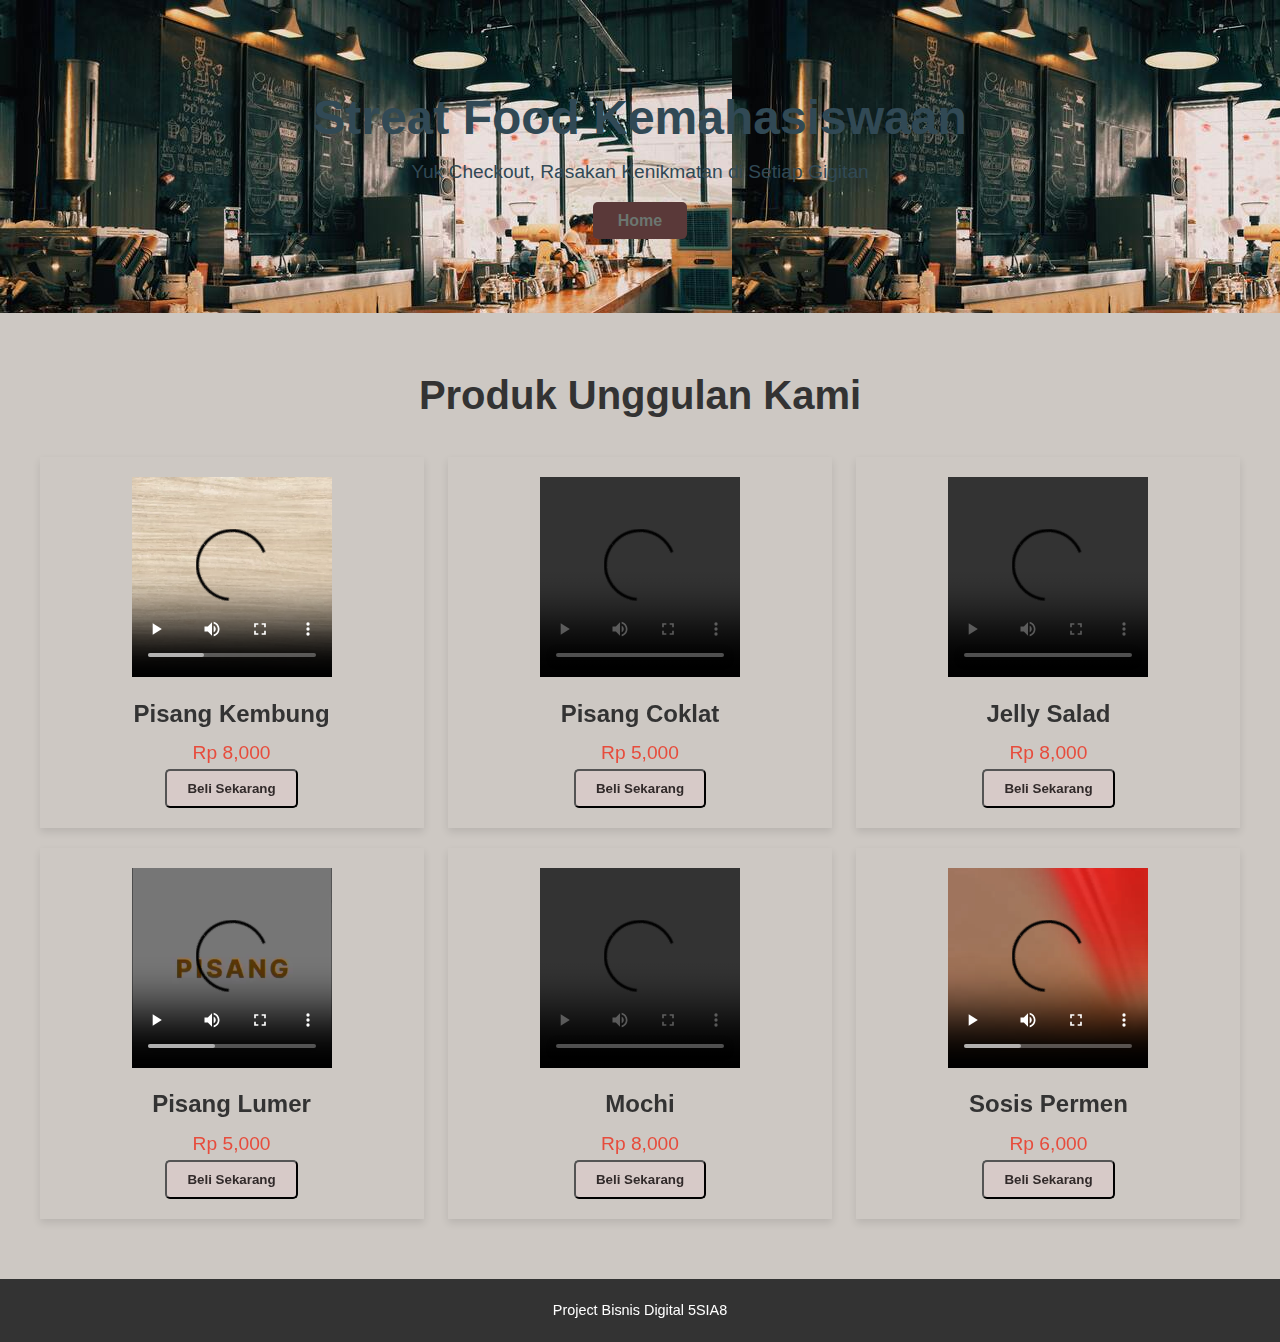
==== halaman2.html @ 46c103ed "Add files via upload" ====
<!DOCTYPE html>
<html lang="en">
  <head>
    <meta charset="UTF-8" />
    <meta name="viewport" content="width=device-width, initial-scale=1.0" />
    <meta http-equiv="X-UA-Compatible" content="IE=edge" />
    <title>Page Jualan</title>
    <link rel="stylesheet" href="styles.css" />
  </head>
  <body>
    <!-- Header Section -->
    <header>
      <div class="container">
        <h1>Streat Food Kemahasiswaan</h1>
        <p>Yuk Checkout, Rasakan Kenikmatan di Setiap Gigitan</p>
        <a href="index.html" class="btn">Home</a>
      </div>
    </header>

    <!-- Products Section -->
    <section id="products">
      <div class="container">
        <h2>Produk Unggulan Kami</h2>
        <div class="product-box">
          <video src="video/pisangkembung.mp4" controls title="Video Product 1"></video>
          <h3>Pisang Kembung</h3>
          <p>Rp 8,000</p>
          <button class="btn buy-btn">
            <a href="https://wa.me/6289521568145" target="_blank" style="text-decoration: none; color: inherit"> Beli Sekarang </a>
          </button>
        </div>

        <div class="product-box">
          <video src="video/pisangcoklat.mp4" controls title="Video Product 2"></video>
          <h3>Pisang Coklat</h3>
          <p>Rp 5,000</p>
          <button class="btn buy-btn">
            <a href="https://wa.me/6283830827321" target="_blank" style="text-decoration: none; color: inherit"> Beli Sekarang </a>
          </button>
        </div>
        <div class="product-box">
          <video src="video/jeli.mp4" controls title="Video Product 3"></video>
          <h3>Jelly Salad</h3>
          <p>Rp 8,000</p>
          <button class="btn buy-btn">
            <a href="https://wa.me/6281263674860" target="_blank" style="text-decoration: none; color: inherit"> Beli Sekarang </a>
          </button>
        </div>
        <div class="product-box">
          <video src="video/pisang.mp4" controls title="Video Product 4"></video>
          <h3>Pisang Lumer</h3>
          <p>Rp 5,000</p>
          <button class="btn buy-btn">
            <a href="https://wa.me/6285929166994" target="_blank" style="text-decoration: none; color: inherit"> Beli Sekarang </a>
          </button>
        </div>
        <div class="product-box">
          <video src="video/moci1.mp4" controls title="Video Product 5"></video>
          <h3>Mochi</h3>
          <p>Rp 8,000</p>
          <button class="btn buy-btn">
            <a href="https://wa.me/6283192109527" target="_blank" style="text-decoration: none; color: inherit"> Beli Sekarang </a>
          </button>
        </div>
        <div class="product-box">
          <video src="video/kelompok6.mp4" controls title="Video Product 6"></video>
          <h3>Sosis Permen</h3>
          <p>Rp 6,000</p>
          <button class="btn buy-btn">
            <a href="https://wa.me/62895611570545" target="_blank" style="text-decoration: none; color: inherit"> Beli Sekarang </a>
          </button>
        </div>
      </div>
    </section>

    <!-- Footer Section -->
    <footer>
      <div class="container">
        <p>Project Bisnis Digital 5SIA8</p>
      </div>
    </footer>

    <script src="script.js"></script>
  </body>
</html>
---- styles.css ----
/* Global styles */
* {
  margin: 0;
  padding: 0;
  box-sizing: border-box;
}

body {
  font-family: Arial, sans-serif;
  line-height: 1.6;
  background-color: #cdc8c3;
  color: #333;
}

/* Header Section */
header {
  background-image: url('gambar/walpaper_web.jpg');
  color: #314955;
  padding: 80px 0;
  text-align: center;
}

header h1 {
  font-size: 3rem;
}

header p {
  font-size: 1.2rem;
  margin-bottom: 20px;
}

header .btn {
  background: #5a3939;
  color: #6c7670;
  padding: 10px 25px;
  text-decoration: none;
  border-radius: 5px;
  font-weight: bold;
}
header .btn:hover {
  color: #ffa500;
  transform: scale(1.05); /* Efek zoom saat hover */
}

/* Products Section */
#products {
  padding: 50px 0;
  text-align: center;
}

#products h2 {
  margin-bottom: 20px;
  font-size: 2.5rem;
}

.product-box {
  display: inline-block;
  width: 30%;
  margin: 10px;
  padding: 20px;
  background-color: #cdc8c3;
  box-shadow: 0 4px 8px rgba(0, 0, 0, 0.1);
  text-align: center;
}

.product-box video {
  width: 200px;
  height: 200px;
  object-fit: cover;
  margin-bottom: 10px;
}

.product-box h3 {
  font-size: 1.5rem;
  margin-bottom: 5px;
}

.product-box p {
  font-size: 1.2rem;
  color: #e74c3c;
}

.product-box .btn {
  background: #d7cac8;
  color: #312a2a;
  padding: 10px 20px;
  text-decoration: none;
  border-radius: 5px;
  font-weight: bold;
  cursor: pointer;
}
.product-box .btn:hover {
  color: #ffa500;
  transform: scale(1.05); /* Efek zoom saat hover */
}

/* Testimonials Section */
#testimonials {
  background: #f1f1f1;
  padding: 50px 0;
  text-align: center;
}

#testimonials h2 {
  margin-bottom: 20px;
  font-size: 2.5rem;
}

.testimonial-box {
  display: inline-block;
  width: 40%;
  margin: 10px;
  padding: 20px;
  background: #5b5353;
  box-shadow: 0 4px 8px rgba(0, 0, 0, 0.1);
}

.testimonial-box p {
  font-size: 1.1rem;
  margin-bottom: 10px;
  font-style: italic;
}

.testimonial-box h4 {
  font-size: 1.2rem;
  font-weight: bold;
}

/* Footer Section */
footer {
  background: #333;
  color: #fff;
  text-align: center;
  padding: 20px 0;
}

footer p {
  font-size: 0.9rem;
}

/* Responsiveness */

/* Untuk perangkat dengan layar kurang dari 1024px (tablet) */
@media (max-width: 1024px) {
  header h1 {
    font-size: 2.5rem;
  }

  header p {
    font-size: 1rem;
  }

  #products h2,
  #testimonials h2 {
    font-size: 2rem;
  }

  .product-box,
  .testimonial-box {
    width: 45%;
  }
}

/* Untuk perangkat dengan layar kurang dari 768px (ponsel besar/tablet kecil) */
@media (max-width: 768px) {
  header {
    padding: 60px 0;
  }

  header h1 {
    font-size: 2rem;
  }

  header .btn {
    padding: 8px 20px;
  }

  .product-box,
  .testimonial-box {
    width: 100%;
    margin: 10px 0;
  }

  #products h2,
  #testimonials h2 {
    font-size: 1.8rem;
  }

  .product-box h3,
  .testimonial-box h4 {
    font-size: 1.3rem;
  }

  .product-box p,
  .testimonial-box p {
    font-size: 1rem;
  }
}

/* Untuk perangkat dengan layar kurang dari 480px (ponsel kecil) */
@media (max-width: 480px) {
  header h1 {
    font-size: 1.8rem;
  }

  header p {
    font-size: 0.9rem;
  }

  header .btn {
    padding: 6px 15px;
    font-size: 0.9rem;
  }

  #products h2,
  #testimonials h2 {
    font-size: 1.5rem;
  }

  .product-box h3,
  .testimonial-box h4 {
    font-size: 1.2rem;
  }

  .product-box p,
  .testimonial-box p {
    font-size: 0.9rem;
  }
}

/*HALAMAN 1 */
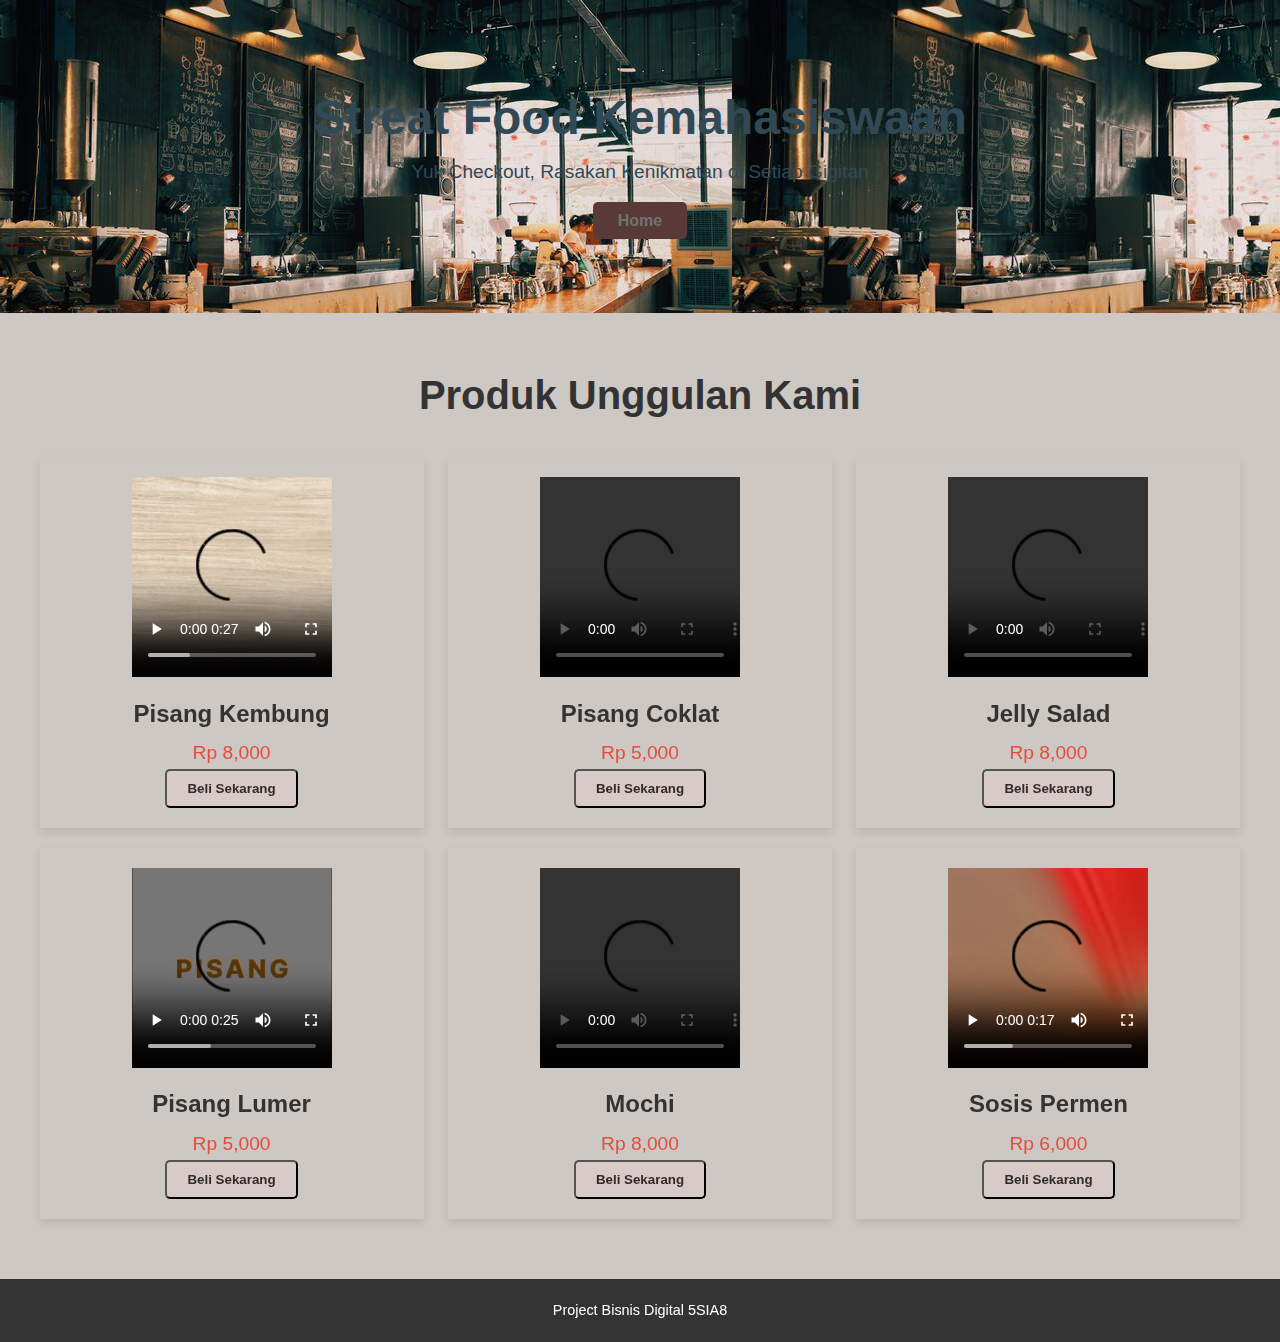
==== commit 7e77b8f5: "Add files via upload" ====
--- a/halaman2.html
+++ b/halaman2.html
@@ -55,7 +55,7 @@
           </button>
         </div>
         <div class="product-box">
-          <video src="video/moci1.mp4" controls title="Video Product 5"></video>
+          <video src="video/pisangkembung1.mp4" controls title="Video Product 5"></video>
           <h3>Mochi</h3>
           <p>Rp 8,000</p>
           <button class="btn buy-btn">
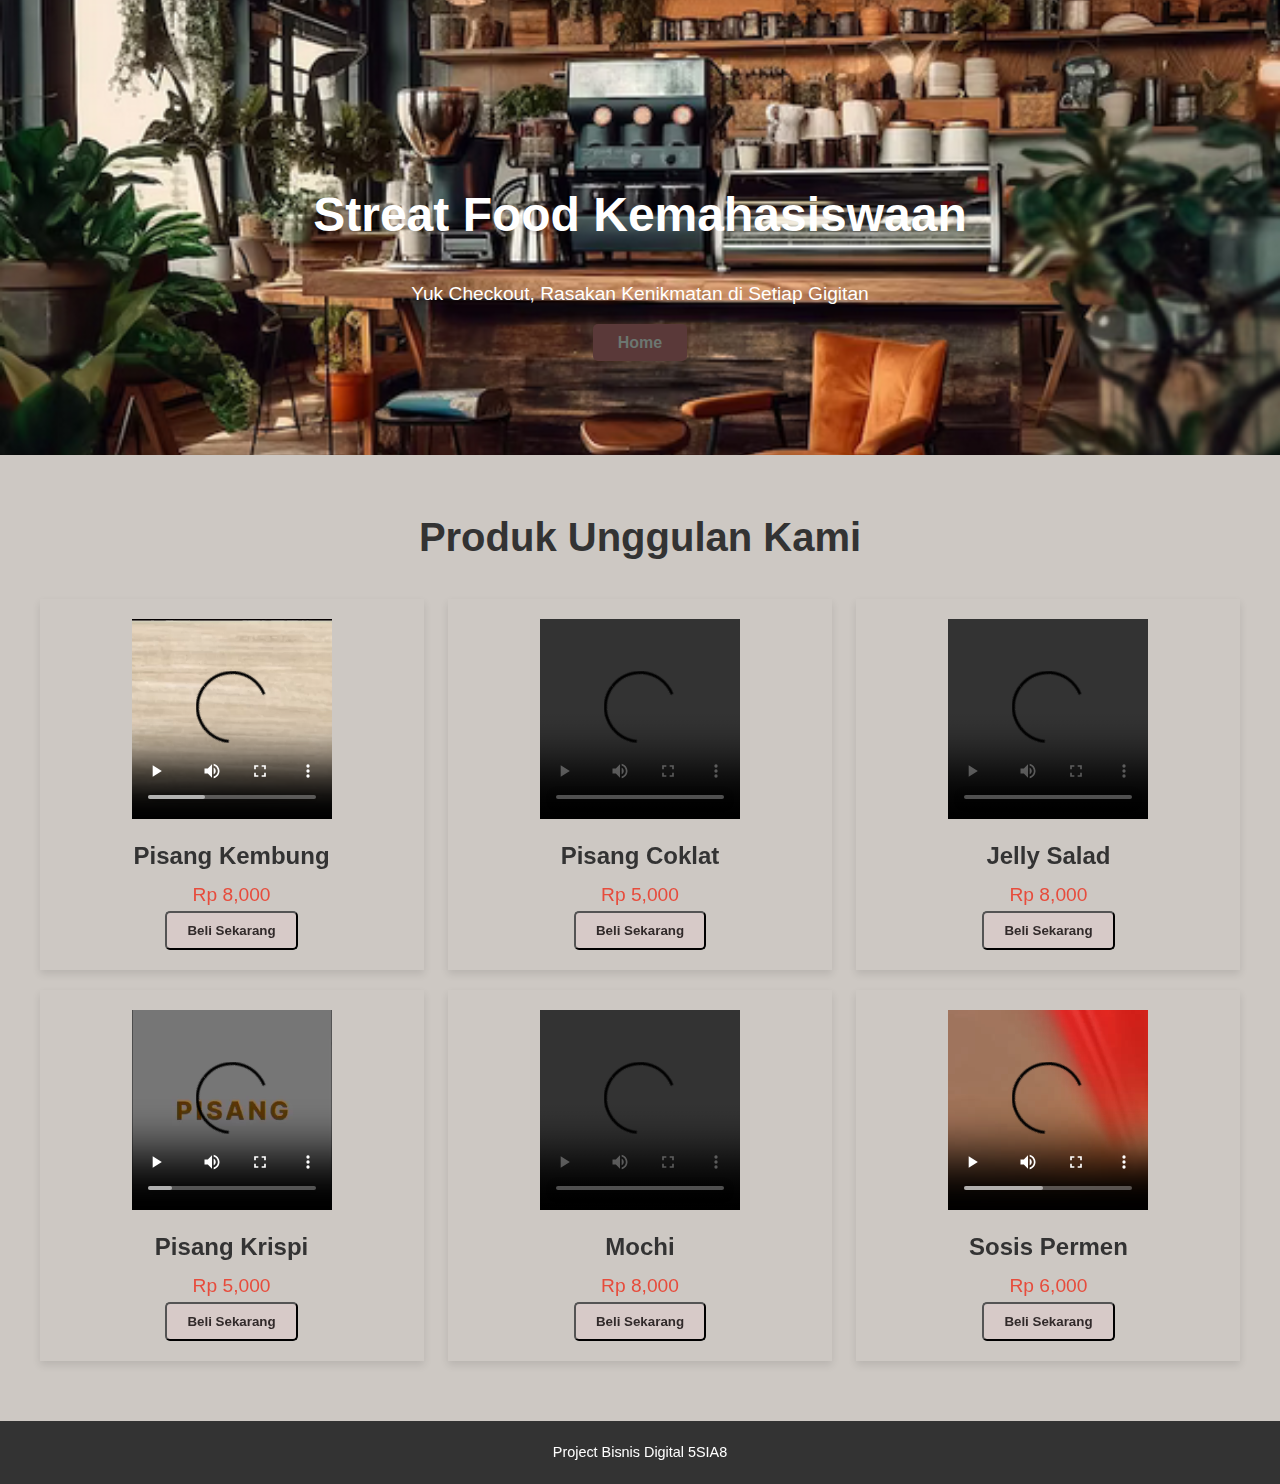
==== commit efa502c9: "Add files via upload" ====
--- a/halaman2.html
+++ b/halaman2.html
@@ -10,8 +10,9 @@
   <body>
     <!-- Header Section -->
     <header>
-      <div class="container">
+      <div class="container"><br><BR></BR>
         <h1>Streat Food Kemahasiswaan</h1>
+        <br />
         <p>Yuk Checkout, Rasakan Kenikmatan di Setiap Gigitan</p>
         <a href="index.html" class="btn">Home</a>
       </div>
@@ -48,7 +49,7 @@
         </div>
         <div class="product-box">
           <video src="video/pisang.mp4" controls title="Video Product 4"></video>
-          <h3>Pisang Lumer</h3>
+          <h3>Pisang Krispi</h3>
           <p>Rp 5,000</p>
           <button class="btn buy-btn">
             <a href="https://wa.me/6285929166994" target="_blank" style="text-decoration: none; color: inherit"> Beli Sekarang </a>
--- a/styles.css
+++ b/styles.css
@@ -14,9 +14,14 @@
 
 /* Header Section */
 header {
-  background-image: url('gambar/walpaper_web.jpg');
-  color: #314955;
-  padding: 80px 0;
+  background-image: url('gambar/walpaper_web1.png');
+  background-size: cover;
+  overflow: hidden;
+  background-position: center;
+  position: relative;
+  overflow: hidden;
+  color: #ffffff;
+  padding: 100px 0;
   text-align: center;
 }
 
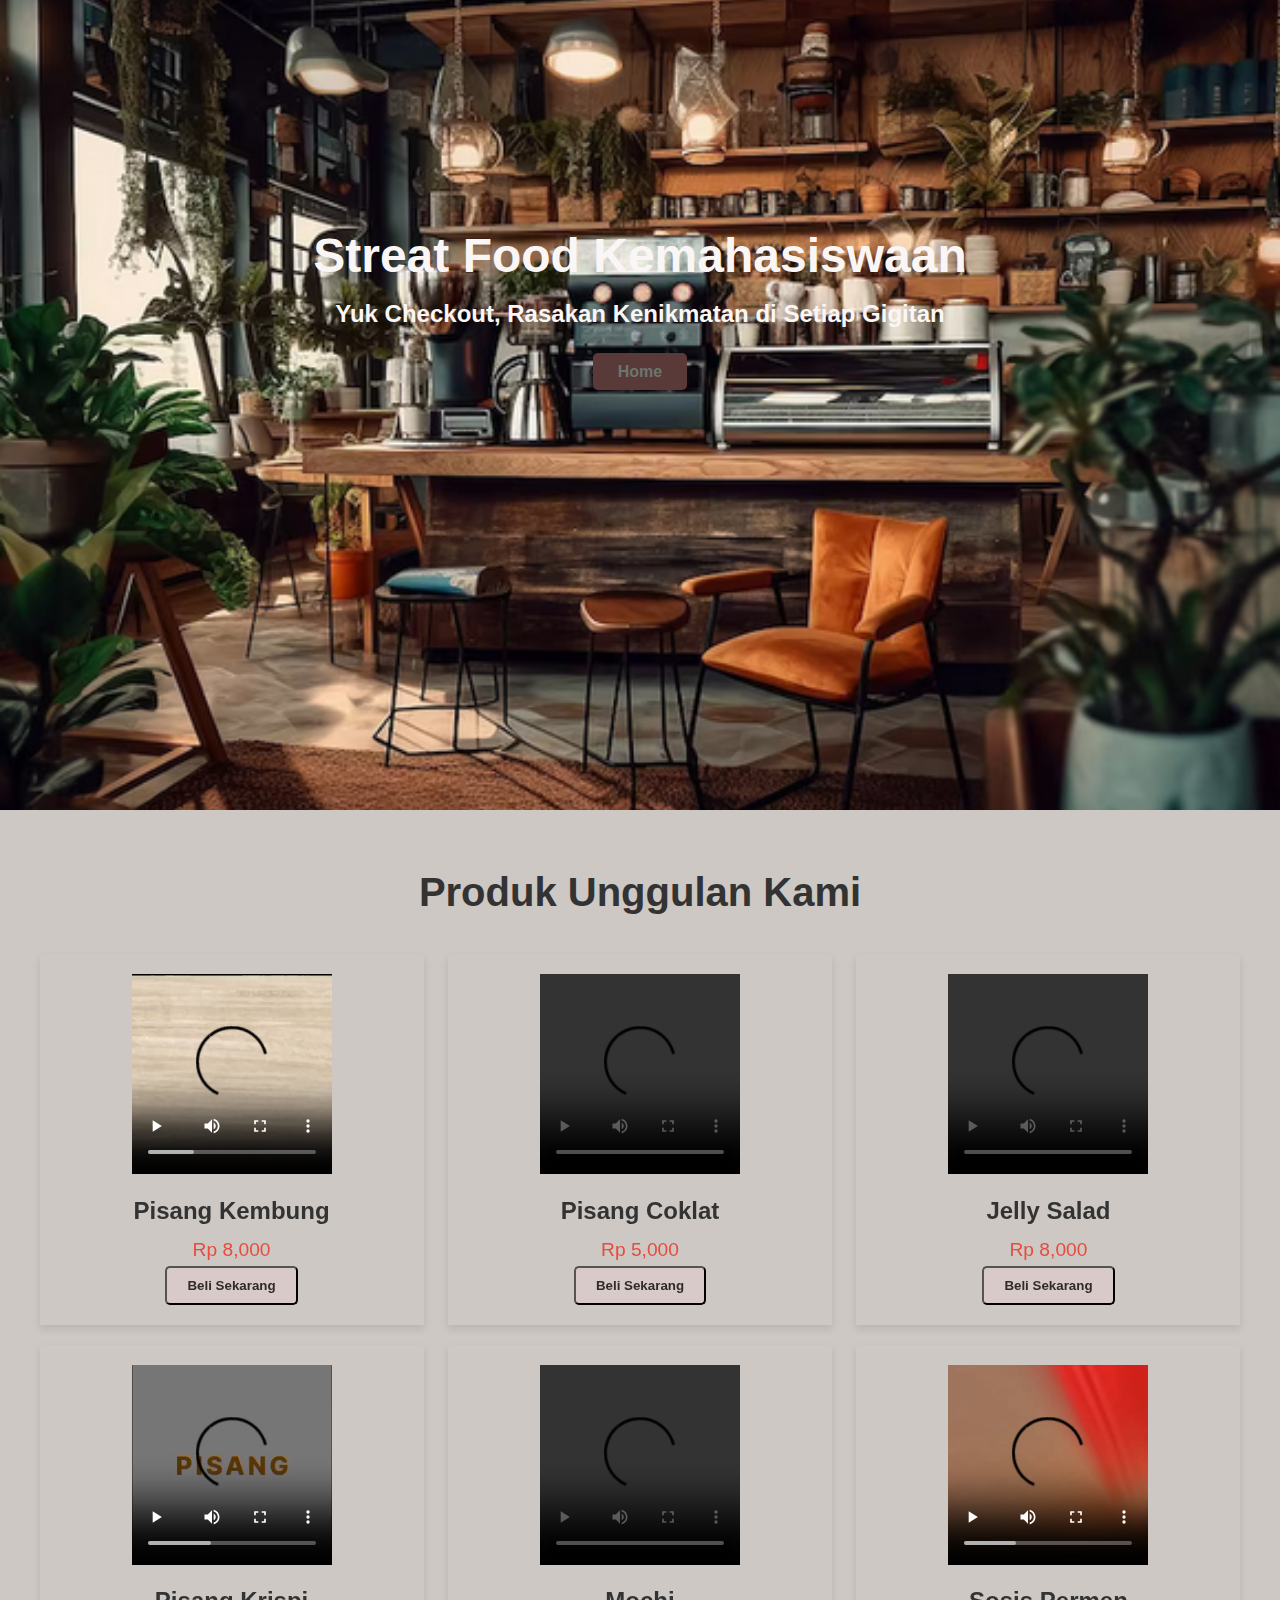
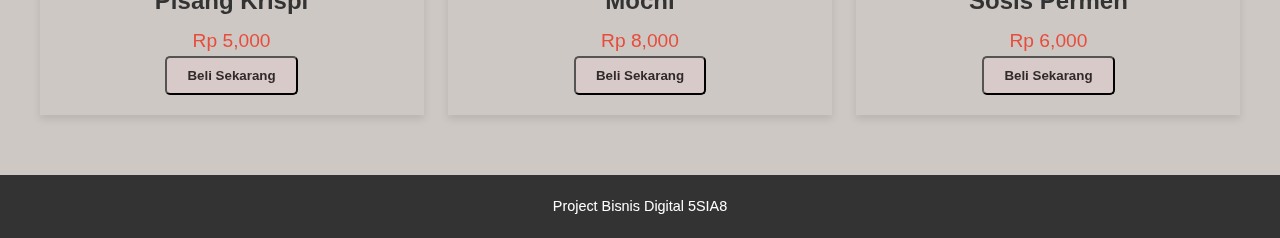
==== commit 7cf9896f: "Add files via upload" ====
--- a/halaman2.html
+++ b/halaman2.html
@@ -10,11 +10,12 @@
   <body>
     <!-- Header Section -->
     <header>
-      <div class="container"><br><BR></BR>
+      <div class="container">
+        <br /><br /><br /><br /><br />
         <h1>Streat Food Kemahasiswaan</h1>
+        <h2>Yuk Checkout, Rasakan Kenikmatan di Setiap Gigitan</h2>
         <br />
-        <p>Yuk Checkout, Rasakan Kenikmatan di Setiap Gigitan</p>
-        <a href="index.html" class="btn">Home</a>
+        <a href="index.html" class="btn">Home</a><br /><br /><br /><br />
       </div>
     </header>
 
--- a/styles.css
+++ b/styles.css
@@ -15,14 +15,14 @@
 /* Header Section */
 header {
   background-image: url('gambar/walpaper_web1.png');
-  background-size: cover;
-  overflow: hidden;
-  background-position: center;
+  background-size: cover; /* Mengisi seluruh area */
+  background-position: center; /* Memusatkan gambar */
   position: relative;
-  overflow: hidden;
-  color: #ffffff;
-  padding: 100px 0;
-  text-align: center;
+  color: #fbf6f6;
+  height: 90vh; /* Tinggi 100% dari viewport */
+  text-align: center;
+  padding: 90px 0; /* Anda bisa menyesuaikan padding ini */
+  overflow: hidden; /* Menghindari scrollbar */
 }
 
 header h1 {
